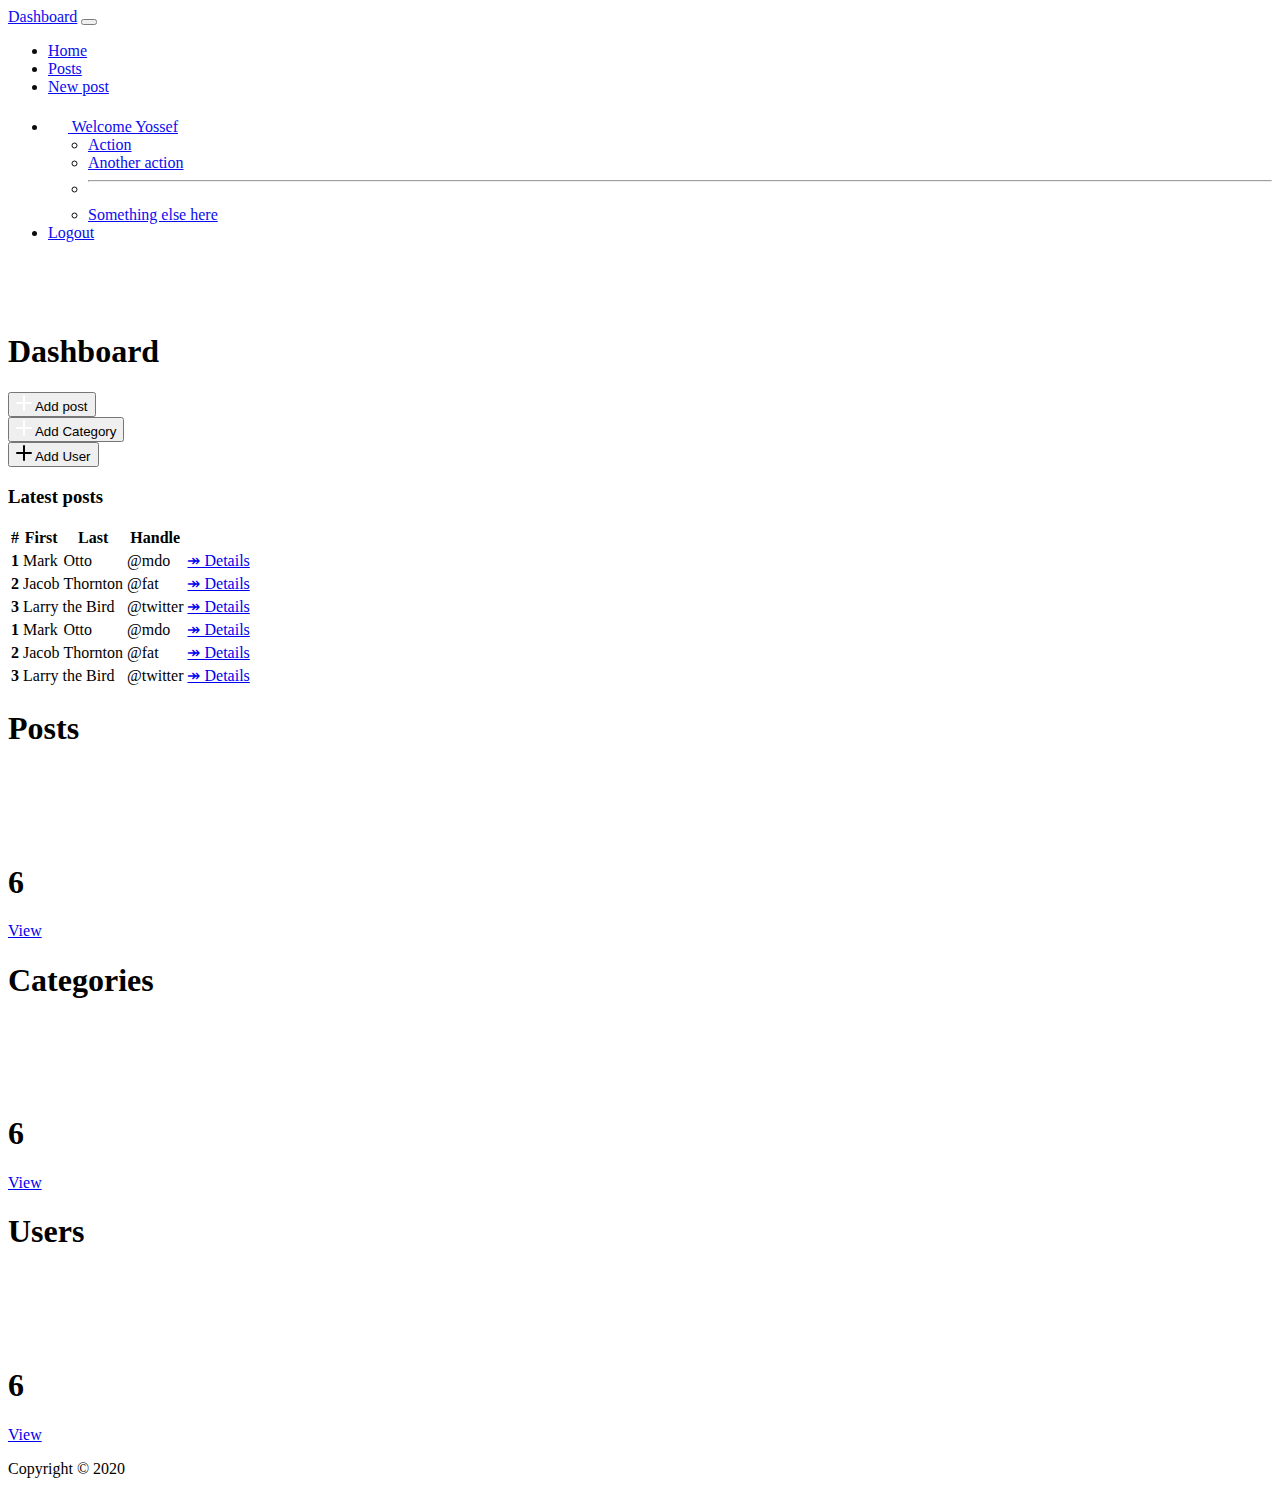
==== index.html @ 19c6cb6d "Add files via upload" ====
<!doctype html>
    <html lang="en">
      <head>
        <!-- Required meta tags -->
        <meta charset="utf-8">
        <meta name="viewport" content="width=device-width, initial-scale=1">

        <!-- Bootstrap CSS -->
       <link rel="stylesheet" href="../../css/bootstrap.min.css">
        <title>Dashboard</title>

      </head>
      <body>

    <nav class="navbar navbar-expand-lg  navbar-dark bg-dark px-4 " style="opacity: 0.95;">
        <div class="container px-4" style="opacity: 1;">
          <a class="navbar-brand ms-4 ps-4" href="#">Dashboard</a>
          <button class="navbar-toggler" type="button" data-bs-toggle="collapse" data-bs-target="#navbarSupportedContent" aria-controls="navbarSupportedContent" aria-expanded="false" aria-label="Toggle navigation">
            <span class="navbar-toggler-icon"></span>
          </button>
          <div class="collapse navbar-collapse me-4 pe-4" id="navbarSupportedContent">
            <ul class="navbar-nav me-auto mb-2 mb-lg-0">
              <li class="nav-item">
                <a class="nav-link active" aria-current="page" href="#">Home</a>
              </li>
              <li class="nav-item">
                <a class="nav-link" href="posts.html">Posts</a>
              </li>
              <li class="nav-item">
                <a class="nav-link" href="new_post.html">New post</a>
              </li>

            </ul>
            <ul class="navbar-nav ms-auto mb-2 mb-lg-0">
                <li class="nav-item dropdown">
                    <a class="nav-link dropdown-toggle" href="#" id="navbarDropdown" role="button" data-bs-toggle="dropdown" aria-expanded="false">
                        <svg xmlns="http://www.w3.org/2000/svg" width="20" height="20" fill="white" class="bi bi-person-fill" viewBox="0 0 16 16">
                            <path d="M3 14s-1 0-1-1 1-4 6-4 6 3 6 4-1 1-1 1H3zm5-6a3 3 0 1 0 0-6 3 3 0 0 0 0 6z"/>
                          </svg>  Welcome Yossef
                    </a>
                    <ul class="dropdown-menu" aria-labelledby="navbarDropdown">
                    <li><a class="dropdown-item" href="#">Action</a></li>
                    <li><a class="dropdown-item" href="#">Another action</a></li>
                    <li><hr class="dropdown-divider"></li>
                    <li><a class="dropdown-item" href="#">Something else here</a></li>
                    </ul>
                    </li>
                    <li class="nav-item">
                        <a class="nav-link" href="signin.html">Logout</a>
                      </li>

              </ul>
          </div>
        </div>
      </nav>
<section class="top bg-primary py-4 px-5 text-white">
    <div class="container">
        <div class="row">
<div class="col-auto">
    <svg xmlns="http://www.w3.org/2000/svg" width="50" height="50" fill="white" class="bi bi-gear-fill" viewBox="0 0 16 16">
        <path d="M9.405 1.05c-.413-1.4-2.397-1.4-2.81 0l-.1.34a1.464 1.464 0 0 1-2.105.872l-.31-.17c-1.283-.698-2.686.705-1.987 1.987l.169.311c.446.82.023 1.841-.872 2.105l-.34.1c-1.4.413-1.4 2.397 0 2.81l.34.1a1.464 1.464 0 0 1 .872 2.105l-.17.31c-.698 1.283.705 2.686 1.987 1.987l.311-.169a1.464 1.464 0 0 1 2.105.872l.1.34c.413 1.4 2.397 1.4 2.81 0l.1-.34a1.464 1.464 0 0 1 2.105-.872l.31.17c1.283.698 2.686-.705 1.987-1.987l-.169-.311a1.464 1.464 0 0 1 .872-2.105l.34-.1c1.4-.413 1.4-2.397 0-2.81l-.34-.1a1.464 1.464 0 0 1-.872-2.105l.17-.31c.698-1.283-.705-2.686-1.987-1.987l-.311.169a1.464 1.464 0 0 1-2.105-.872l-.1-.34zM8 10.93a2.929 2.929 0 1 1 0-5.86 2.929 2.929 0 0 1 0 5.858z"/>
      </svg>

</div>
<div class="col-auto">
    <h1 class="display-5 fw-bold">
        Dashboard
    </h1>
</div>
        </div>

    </div>
</section>
<section class="add">
    <div class="container my-4">
        <div class="row">
            <div class="col-md-9">
                <div class="row justify-content-evenly">
<div class="col-md-3">

    <div class="modal fade" id="exampleModalLive" tabindex="-1" aria-labelledby="exampleModalLiveLabel" style="display: none;" aria-hidden="true">
        <div class="modal-dialog">
          <div class="modal-content">
            <div class="modal-header bg-primary text-white">
                <h5 class="modal-title" id="exampleModalLabel">Add Post</h5>
                <button type="button" class="btn-close btn-close-white" data-bs-dismiss="modal" aria-label="Close"></button>
                </div>
            <div class="modal-body">

                <form class="row g-3">
                    <div class="col-md-6">
                      <label for="inputEmail4" class="form-label">Email</label>
                      <input type="email" class="form-control" id="inputEmail4">
                    </div>
                    <div class="col-md-6">
                      <label for="inputPassword4" class="form-label">Password</label>
                      <input type="password" class="form-control" id="inputPassword4">
                    </div>
                    <div class="col-12">
                      <label for="inputAddress" class="form-label">Address</label>
                      <input type="text" class="form-control" id="inputAddress" placeholder="1234 Main St">
                    </div>
                    <div class="col-12">
                      <label for="inputAddress2" class="form-label">Address 2</label>
                      <input type="text" class="form-control" id="inputAddress2" placeholder="Apartment, studio, or floor">
                    </div>
                    <div class="col-md-6">
                      <label for="inputCity" class="form-label">City</label>
                      <input type="text" class="form-control" id="inputCity">
                    </div>
                    <div class="col-md-4">
                      <label for="inputState" class="form-label">State</label>
                      <select id="inputState" class="form-select">
                        <option selected>Choose...</option>
                        <option>...</option>
                      </select>
                    </div>
                    <div class="col-md-2">
                      <label for="inputZip" class="form-label">Zip</label>
                      <input type="text" class="form-control" id="inputZip">
                    </div>
                    <div class="col-12">
                      <div class="form-check">
                        <input class="form-check-input" type="checkbox" id="gridCheck">
                        <label class="form-check-label" for="gridCheck">
                          Check me out
                        </label>
                      </div>
                    </div>
                    <div class="col-12">
                      <button type="submit" class="btn btn-primary">Sign in</button>
                    </div>
                  </form>
            </div>

          </div>
        </div>
      </div>
      <button type="button" class="btn btn-primary w-100" data-bs-toggle="modal" data-bs-target="#exampleModalLive">
        <svg xmlns="http://www.w3.org/2000/svg" width="16" height="16" fill="white" class="bi bi-plus-lg mx-1" viewBox="0 0 16 16">
            <path d="M8 0a1 1 0 0 1 1 1v6h6a1 1 0 1 1 0 2H9v6a1 1 0 1 1-2 0V9H1a1 1 0 0 1 0-2h6V1a1 1 0 0 1 1-1z"/>
          </svg>
         Add post
      </button>



</div>
<div class="col-md-3">
    <div class="modal fade" id="exampleModalLive1" tabindex="-1" aria-labelledby="exampleModalLiveLabel" style="display: none;" aria-hidden="true">
        <div class="modal-dialog">
          <div class="modal-content">
            <div class="modal-header bg-success text-white">
                <h5 class="modal-title" id="exampleModalLabel">Add Category</h5>
                <button type="button" class="btn-close btn-close-white" data-bs-dismiss="modal" aria-label="Close"></button>
                </div>
            <div class="modal-body">

                <form class="row g-3">
                    <div class="col-md-6">
                      <label for="inputEmail4" class="form-label">Email</label>
                      <input type="email" class="form-control" id="inputEmail4">
                    </div>
                    <div class="col-md-6">
                      <label for="inputPassword4" class="form-label">Password</label>
                      <input type="password" class="form-control" id="inputPassword4">
                    </div>
                    <div class="col-12">
                      <label for="inputAddress" class="form-label">Address</label>
                      <input type="text" class="form-control" id="inputAddress" placeholder="1234 Main St">
                    </div>
                    <div class="col-12">
                      <label for="inputAddress2" class="form-label">Address 2</label>
                      <input type="text" class="form-control" id="inputAddress2" placeholder="Apartment, studio, or floor">
                    </div>
                    <div class="col-md-6">
                      <label for="inputCity" class="form-label">City</label>
                      <input type="text" class="form-control" id="inputCity">
                    </div>
                    <div class="col-md-4">
                      <label for="inputState" class="form-label">State</label>
                      <select id="inputState" class="form-select">
                        <option selected>Choose...</option>
                        <option>...</option>
                      </select>
                    </div>
                    <div class="col-md-2">
                      <label for="inputZip" class="form-label">Zip</label>
                      <input type="text" class="form-control" id="inputZip">
                    </div>
                    <div class="col-12">
                      <div class="form-check">
                        <input class="form-check-input" type="checkbox" id="gridCheck">
                        <label class="form-check-label" for="gridCheck">
                          Check me out
                        </label>
                      </div>
                    </div>
                    <div class="col-12">
                      <button type="submit" class="btn btn-primary">Sign in</button>
                    </div>
                  </form>
            </div>

          </div>
        </div>
      </div>
      <button type="button" class="btn btn-success w-100" data-bs-toggle="modal" data-bs-target="#exampleModalLive1">
        <svg xmlns="http://www.w3.org/2000/svg" width="16" height="16" fill="white" class="bi bi-plus-lg mx-1" viewBox="0 0 16 16">
            <path d="M8 0a1 1 0 0 1 1 1v6h6a1 1 0 1 1 0 2H9v6a1 1 0 1 1-2 0V9H1a1 1 0 0 1 0-2h6V1a1 1 0 0 1 1-1z"/>
          </svg>
         Add Category
      </button>


</div>
<div class="col-md-3">
    <div class="modal fade" id="exampleModalLive2" tabindex="-1" aria-labelledby="exampleModalLiveLabel" style="display: none;" aria-hidden="true">
        <div class="modal-dialog">
          <div class="modal-content">
            <div class="modal-header bg-warning text-white">
                <h5 class="modal-title" id="exampleModalLabel">Add User</h5>
                <button type="button" class="btn-close btn-close-white" data-bs-dismiss="modal" aria-label="Close"></button>
                </div>
            <div class="modal-body">

                <form class="row g-3">
                    <div class="col-md-6">
                      <label for="inputEmail4" class="form-label">Email</label>
                      <input type="email" class="form-control" id="inputEmail4">
                    </div>
                    <div class="col-md-6">
                      <label for="inputPassword4" class="form-label">Password</label>
                      <input type="password" class="form-control" id="inputPassword4">
                    </div>
                    <div class="col-12">
                      <label for="inputAddress" class="form-label">Address</label>
                      <input type="text" class="form-control" id="inputAddress" placeholder="1234 Main St">
                    </div>
                    <div class="col-12">
                      <label for="inputAddress2" class="form-label">Address 2</label>
                      <input type="text" class="form-control" id="inputAddress2" placeholder="Apartment, studio, or floor">
                    </div>
                    <div class="col-md-6">
                      <label for="inputCity" class="form-label">City</label>
                      <input type="text" class="form-control" id="inputCity">
                    </div>
                    <div class="col-md-4">
                      <label for="inputState" class="form-label">State</label>
                      <select id="inputState" class="form-select">
                        <option selected>Choose...</option>
                        <option>...</option>
                      </select>
                    </div>
                    <div class="col-md-2">
                      <label for="inputZip" class="form-label">Zip</label>
                      <input type="text" class="form-control" id="inputZip">
                    </div>
                    <div class="col-12">
                      <div class="form-check">
                        <input class="form-check-input" type="checkbox" id="gridCheck">
                        <label class="form-check-label" for="gridCheck">
                          Check me out
                        </label>
                      </div>
                    </div>
                    <div class="col-12">
                      <button type="submit" class="btn btn-primary">Sign in</button>
                    </div>
                  </form>
            </div>

          </div>
        </div>
      </div>
      <button type="button" class="btn btn-warning w-100" data-bs-toggle="modal" data-bs-target="#exampleModalLive2">
        <svg xmlns="http://www.w3.org/2000/svg" width="16" height="16" fill="black" class="bi bi-plus-lg mx-1" viewBox="0 0 16 16">
            <path d="M8 0a1 1 0 0 1 1 1v6h6a1 1 0 1 1 0 2H9v6a1 1 0 1 1-2 0V9H1a1 1 0 0 1 0-2h6V1a1 1 0 0 1 1-1z"/>
          </svg>
         Add User
      </button>

</div>
                </div>
            </div>
        </div>
    </div>
</section>
<section class="posts">
    <div class="container">
        <div class="row">
            <div class="col-md-9">


        <div class="table-responsive">

  <table class="table table-striped">
      <h3 class="bg-light p-3">
Latest posts
      </h3>
    <thead>
      <tr class="bg-dark text-white">
        <th scope="col">#</th>
        <th scope="col">First</th>
        <th scope="col">Last</th>
        <th scope="col">Handle</th>
        <th scope="col"></th>
      </tr>
    </thead>
    <tbody>
      <tr>
        <th scope="row">1</th>
        <td>Mark</td>
        <td>Otto</td>
        <td>@mdo</td>
        <td>
            <a href="#" class="btn btn-secondary ">&Rarr; Details</a>
        </td>
      </tr>
      <tr>
        <th scope="row">2</th>
        <td>Jacob</td>
        <td>Thornton</td>
        <td>@fat</td>
        <td>
            <a href="#" class="btn btn-secondary ">&Rarr; Details</a>
        </td>
      </tr>
      <tr>
        <th scope="row">3</th>
        <td colspan="2">Larry the Bird</td>
        <td>@twitter</td>
        <td>
            <a href="#" class="btn btn-secondary ">&Rarr; Details</a>
        </td>
      </tr>
      <tr>
        <th scope="row">1</th>
        <td>Mark</td>
        <td>Otto</td>
        <td>@mdo</td>
        <td>
            <a href="#" class="btn btn-secondary ">&Rarr; Details</a>
        </td>
      </tr>
      <tr>
        <th scope="row">2</th>
        <td>Jacob</td>
        <td>Thornton</td>
        <td>@fat</td>
        <td>
            <a href="#" class="btn btn-secondary ">&Rarr; Details</a>
        </td>
      </tr>
      <tr>
        <th scope="row">3</th>
        <td colspan="2">Larry the Bird</td>
        <td>@twitter</td>
        <td>
            <a href="#" class="btn btn-secondary ">&Rarr; Details</a>
        </td>
      </tr>
    </tbody>
  </table>
        </div>
    </div>
<div class="col-md-3 mt-md-0 mt-4 ">
<div class="p-3 bg-primary text-center text-white mb-3 rounded">
<h1>
    Posts
</h1>
<svg xmlns="http://www.w3.org/2000/svg" width="70" height="70" fill="white" class="bi bi-pencil" viewBox="0 0 16 16">
    <path d="M12.146.146a.5.5 0 0 1 .708 0l3 3a.5.5 0 0 1 0 .708l-10 10a.5.5 0 0 1-.168.11l-5 2a.5.5 0 0 1-.65-.65l2-5a.5.5 0 0 1 .11-.168l10-10zM11.207 2.5 13.5 4.793 14.793 3.5 12.5 1.207 11.207 2.5zm1.586 3L10.5 3.207 4 9.707V10h.5a.5.5 0 0 1 .5.5v.5h.5a.5.5 0 0 1 .5.5v.5h.293l6.5-6.5zm-9.761 5.175-.106.106-1.528 3.821 3.821-1.528.106-.106A.5.5 0 0 1 5 12.5V12h-.5a.5.5 0 0 1-.5-.5V11h-.5a.5.5 0 0 1-.468-.325z"/>
  </svg> <h1 class="display-1">6</h1>
  <a href="#" class="btn w-50 btn-outline-light">View</a>
</div>


<div class="p-3 bg-success text-center text-white mb-3 rounded">
    <h1>
        Categories
    </h1>
    <svg xmlns="http://www.w3.org/2000/svg" width="70" height="70" fill="white" class="bi bi-file-earmark-fill" viewBox="0 0 16 16">
        <path d="M4 0h5.293A1 1 0 0 1 10 .293L13.707 4a1 1 0 0 1 .293.707V14a2 2 0 0 1-2 2H4a2 2 0 0 1-2-2V2a2 2 0 0 1 2-2zm5.5 1.5v2a1 1 0 0 0 1 1h2l-3-3z"/>
      </svg> <h1 class="display-1">6</h1>
      <a href="#" class="btn w-50 btn-outline-light">View</a>
    </div>



    <div class="p-3 bg-warning text-center text-white mb-3 rounded">
        <h1>
            Users
        </h1>
        <svg xmlns="http://www.w3.org/2000/svg" width="70" height="70" fill="white" class="bi bi-people" viewBox="0 0 16 16">
            <path d="M15 14s1 0 1-1-1-4-5-4-5 3-5 4 1 1 1 1h8zm-7.978-1A.261.261 0 0 1 7 12.996c.001-.264.167-1.03.76-1.72C8.312 10.629 9.282 10 11 10c1.717 0 2.687.63 3.24 1.276.593.69.758 1.457.76 1.72l-.008.002a.274.274 0 0 1-.014.002H7.022zM11 7a2 2 0 1 0 0-4 2 2 0 0 0 0 4zm3-2a3 3 0 1 1-6 0 3 3 0 0 1 6 0zM6.936 9.28a5.88 5.88 0 0 0-1.23-.247A7.35 7.35 0 0 0 5 9c-4 0-5 3-5 4 0 .667.333 1 1 1h4.216A2.238 2.238 0 0 1 5 13c0-1.01.377-2.042 1.09-2.904.243-.294.526-.569.846-.816zM4.92 10A5.493 5.493 0 0 0 4 13H1c0-.26.164-1.03.76-1.724.545-.636 1.492-1.256 3.16-1.275zM1.5 5.5a3 3 0 1 1 6 0 3 3 0 0 1-6 0zm3-2a2 2 0 1 0 0 4 2 2 0 0 0 0-4z"/>
          </svg> <h1 class="display-1">6</h1>
          <a href="#" class="btn w-50 btn-outline-light">View</a>
        </div>
</div>
</div>
        </div>
</section>
<footer class="bg-dark py-5">
    <p class="text-center lead text-muted">
        Copyright &copy; 2020
    </p>
</footer>
    <script src="../../js/bootstrap.bundle.min.js"></script>
    </body>
    </html>
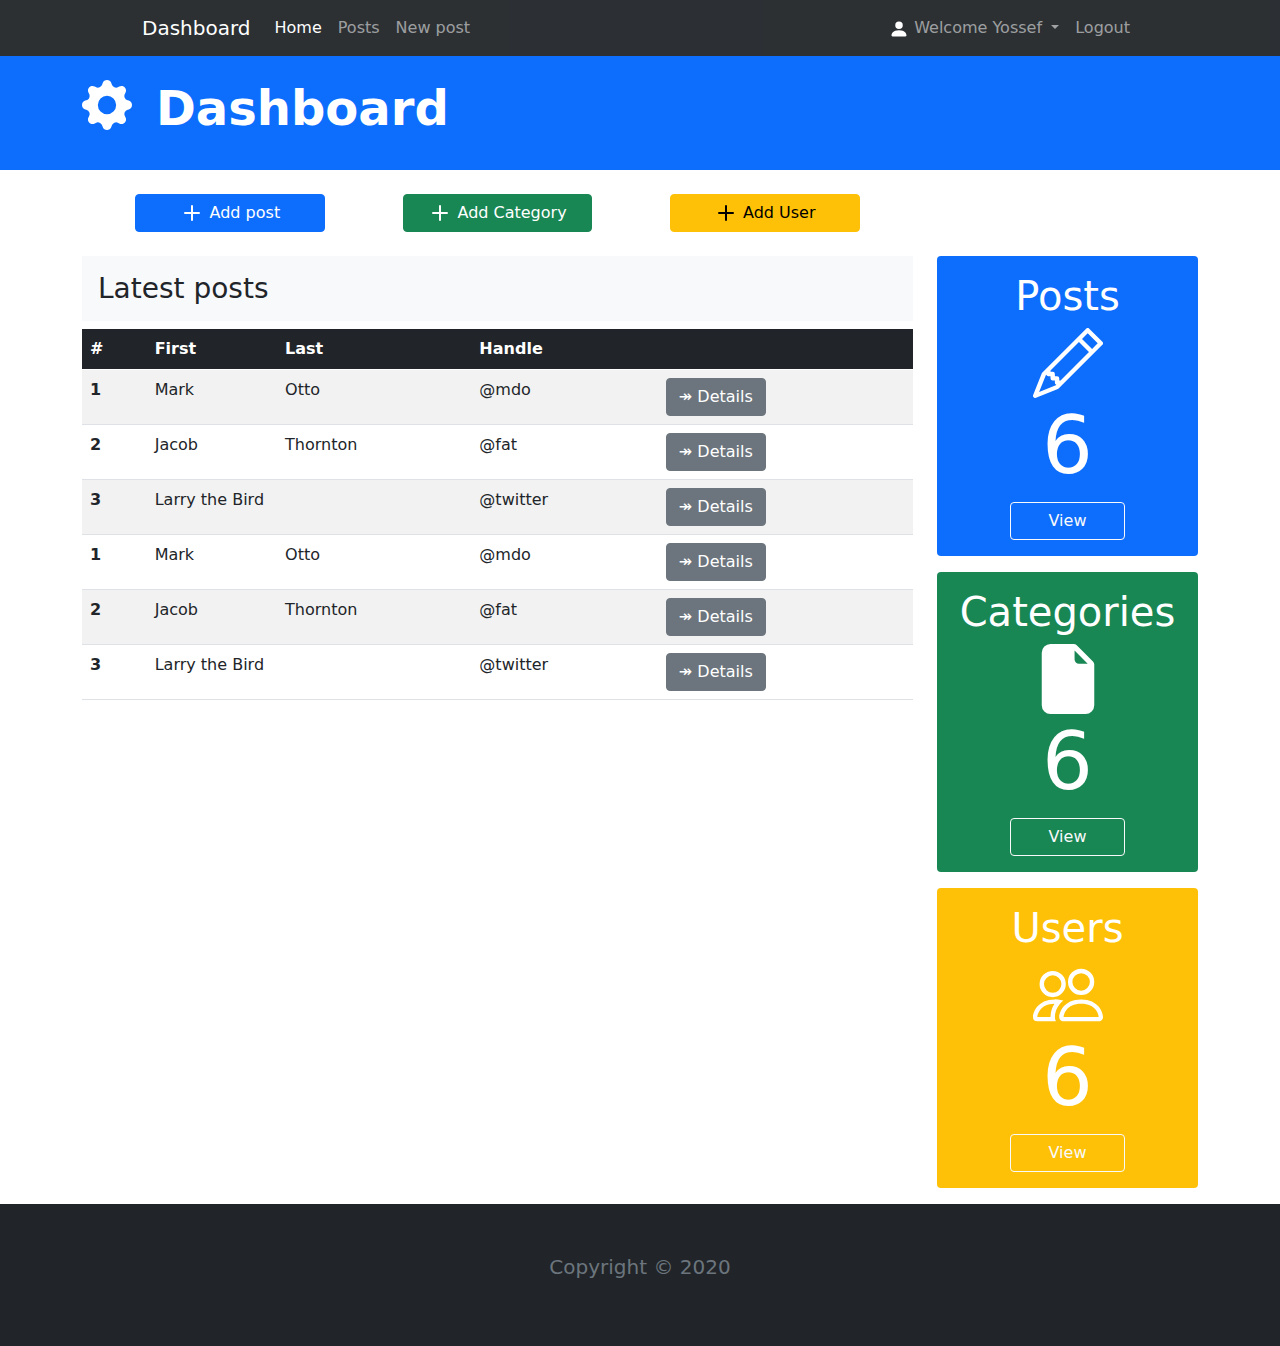
==== commit de459f60: "Update index.html" ====
--- a/index.html
+++ b/index.html
@@ -7,7 +7,7 @@
         <meta name="viewport" content="width=device-width, initial-scale=1">
 
         <!-- Bootstrap CSS -->
-       <link rel="stylesheet" href="../../css/bootstrap.min.css">
+       <link rel="stylesheet" href="bootstrap.min.css">
         <title>Dashboard</title>
 
       </head>
@@ -407,6 +407,6 @@
         Copyright &copy; 2020
     </p>
 </footer>
-    <script src="../../js/bootstrap.bundle.min.js"></script>
+    <script src="bootstrap.bundle.min.js"></script>
     </body>
     </html>
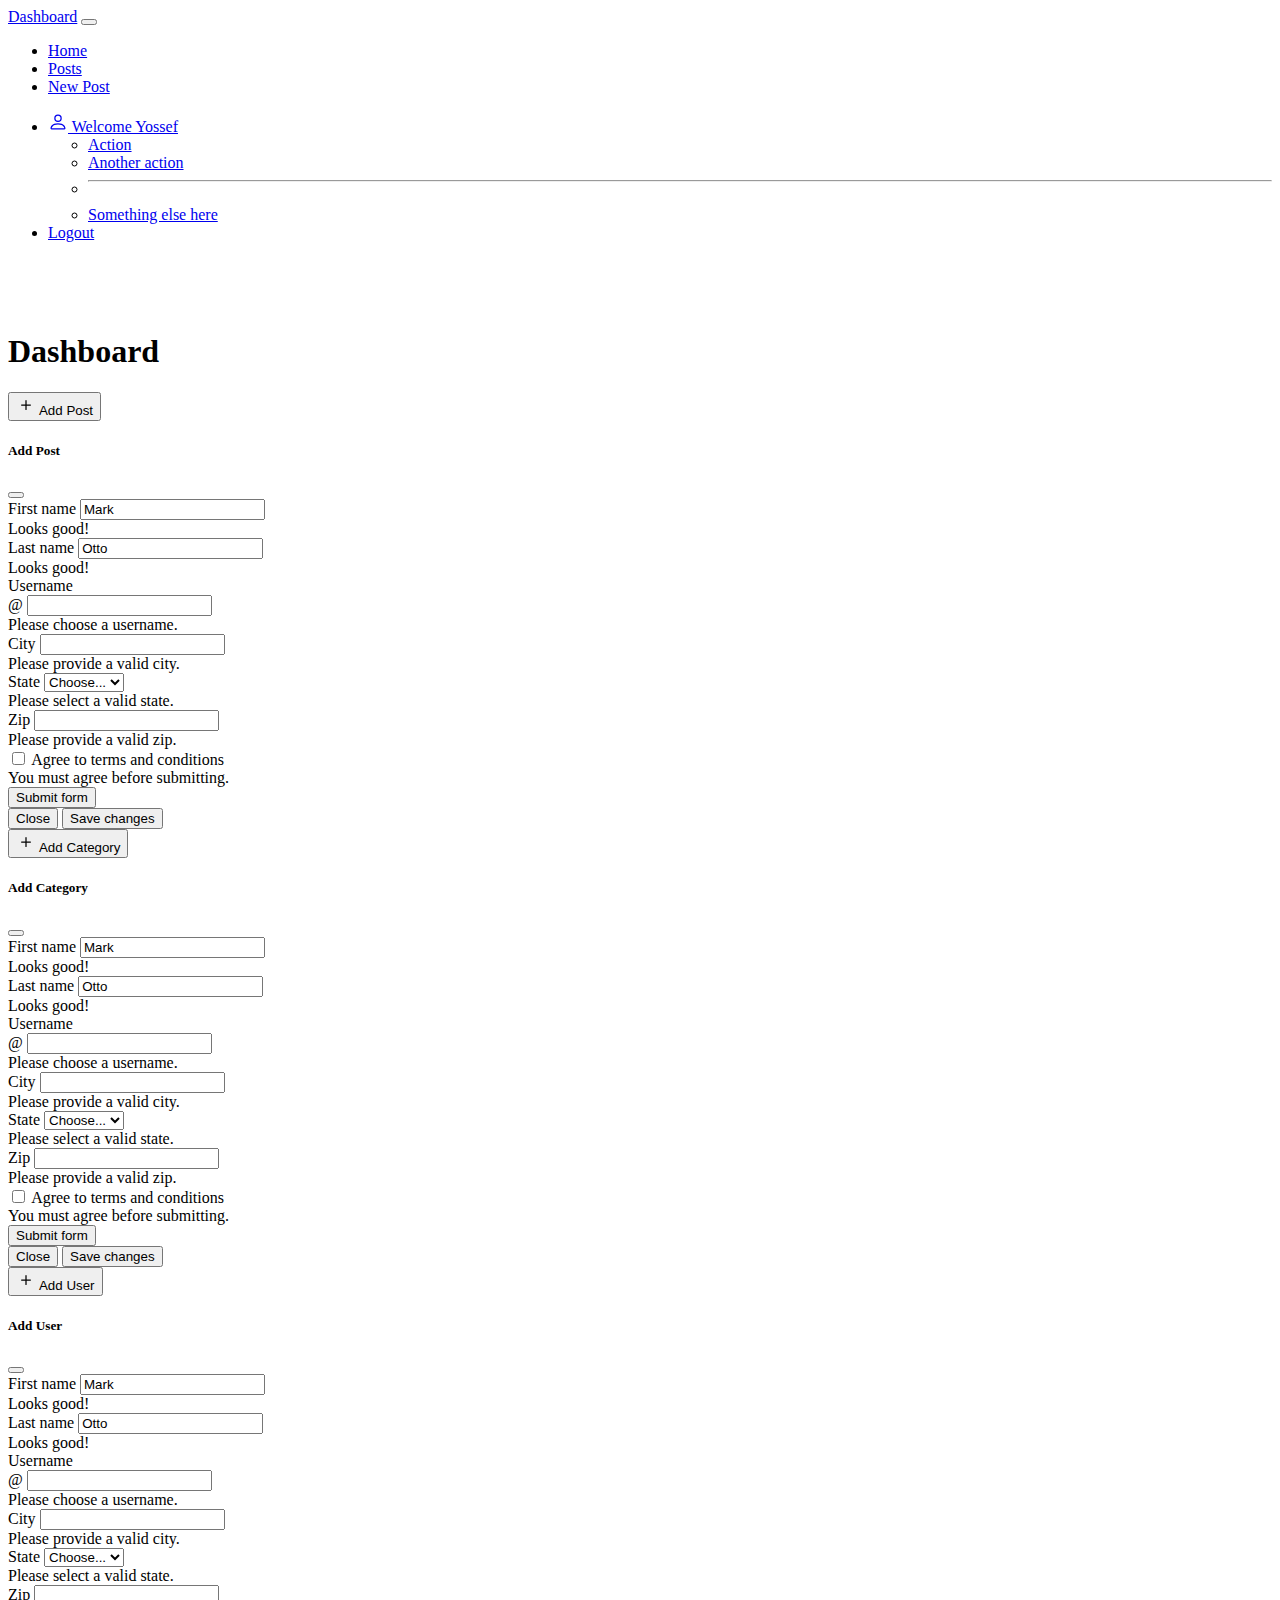
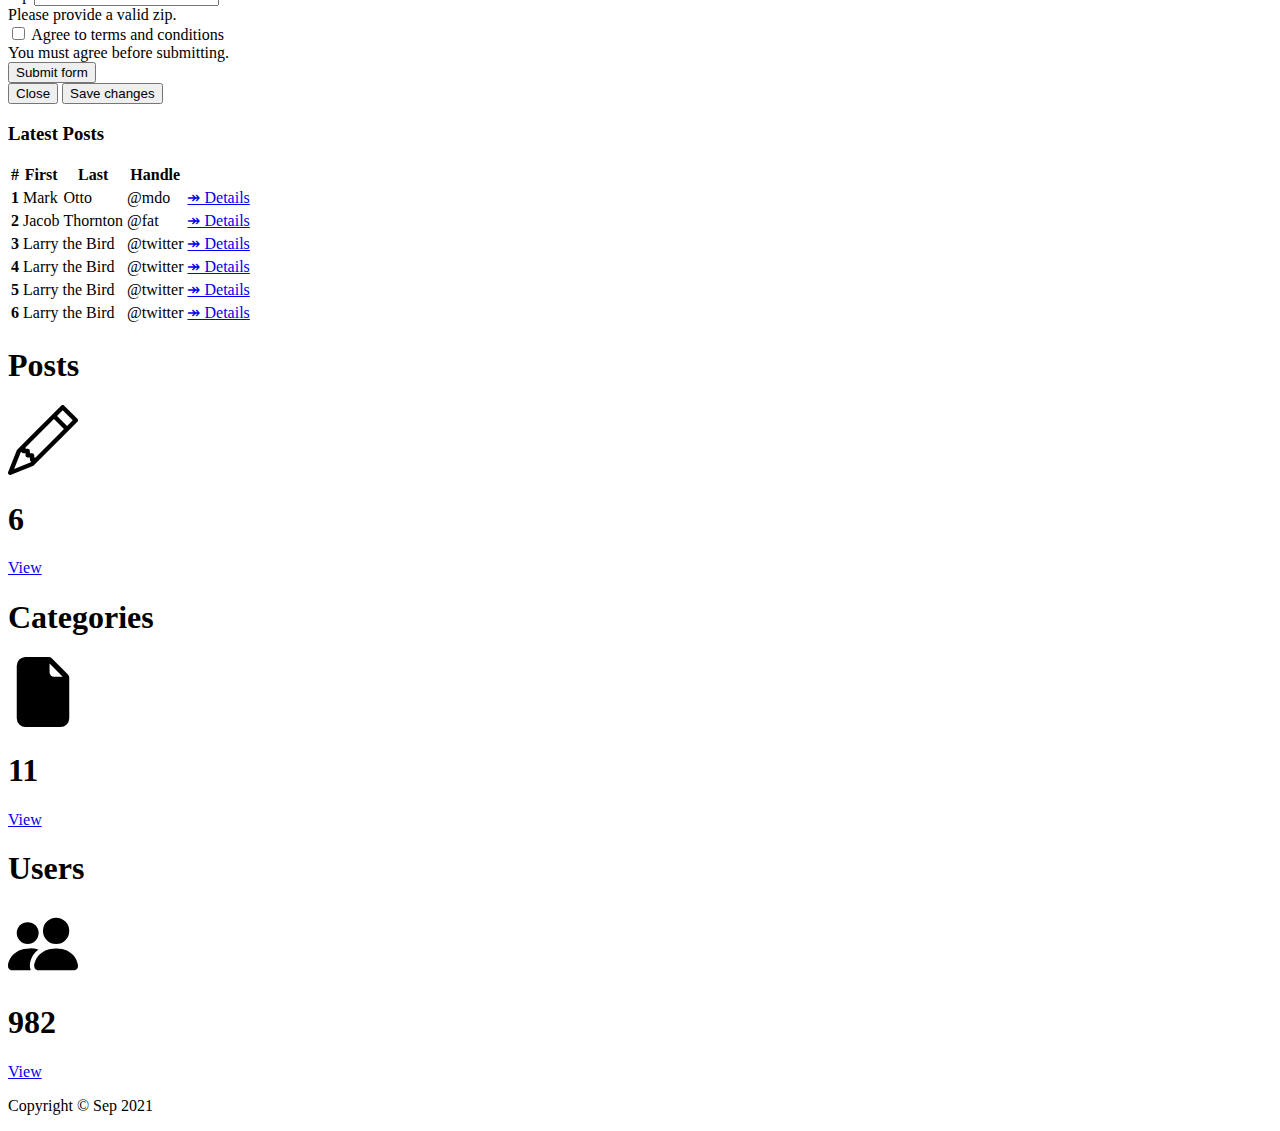
==== commit dc6b5d16: "Update index.html" ====
--- a/index.html
+++ b/index.html
@@ -1,25 +1,20 @@
-
-    <!doctype html>
-    <html lang="en">
-      <head>
-        <!-- Required meta tags -->
-        <meta charset="utf-8">
-        <meta name="viewport" content="width=device-width, initial-scale=1">
-
-        <!-- Bootstrap CSS -->
-       <link rel="stylesheet" href="bootstrap.min.css">
-        <title>Dashboard</title>
-
-      </head>
-      <body>
-
-    <nav class="navbar navbar-expand-lg  navbar-dark bg-dark px-4 " style="opacity: 0.95;">
-        <div class="container px-4" style="opacity: 1;">
-          <a class="navbar-brand ms-4 ps-4" href="#">Dashboard</a>
+<!DOCTYPE html>
+<html lang="en">
+<head>
+    <meta charset="UTF-8">
+    <meta http-equiv="X-UA-Compatible" content="IE=edge">
+    <meta name="viewport" content="width=device-width, initial-scale=1.0">
+    <title>Document</title>
+    <link href="https://cdn.jsdelivr.net/npm/bootstrap@5.1.3/dist/css/bootstrap.min.css" rel="stylesheet" integrity="sha384-1BmE4kWBq78iYhFldvKuhfTAU6auU8tT94WrHftjDbrCEXSU1oBoqyl2QvZ6jIW3" crossorigin="anonymous">
+  </head>
+<body>
+    <nav class="navbar navbar-expand-lg navbar-dark bg-dark">
+        <div class="container-fluid">
+          <a class="navbar-brand" href="#">Dashboard</a>
           <button class="navbar-toggler" type="button" data-bs-toggle="collapse" data-bs-target="#navbarSupportedContent" aria-controls="navbarSupportedContent" aria-expanded="false" aria-label="Toggle navigation">
             <span class="navbar-toggler-icon"></span>
           </button>
-          <div class="collapse navbar-collapse me-4 pe-4" id="navbarSupportedContent">
+          <div class="collapse navbar-collapse" id="navbarSupportedContent">
             <ul class="navbar-nav me-auto mb-2 mb-lg-0">
               <li class="nav-item">
                 <a class="nav-link active" aria-current="page" href="#">Home</a>
@@ -27,386 +22,495 @@
               <li class="nav-item">
                 <a class="nav-link" href="posts.html">Posts</a>
               </li>
+
               <li class="nav-item">
-                <a class="nav-link" href="new_post.html">New post</a>
+                <a class="nav-link" href="new_post.html">New Post</a>
               </li>
-
             </ul>
-            <ul class="navbar-nav ms-auto mb-2 mb-lg-0">
+            <ul class="navbar-nav ms-auto  mb-2 mb-lg-0">
                 <li class="nav-item dropdown">
                     <a class="nav-link dropdown-toggle" href="#" id="navbarDropdown" role="button" data-bs-toggle="dropdown" aria-expanded="false">
-                        <svg xmlns="http://www.w3.org/2000/svg" width="20" height="20" fill="white" class="bi bi-person-fill" viewBox="0 0 16 16">
-                            <path d="M3 14s-1 0-1-1 1-4 6-4 6 3 6 4-1 1-1 1H3zm5-6a3 3 0 1 0 0-6 3 3 0 0 0 0 6z"/>
-                          </svg>  Welcome Yossef
+                        <svg xmlns="http://www.w3.org/2000/svg" width="20" height="20" fill="currentColor" class="bi bi-person" viewBox="0 0 16 16">
+                            <path d="M8 8a3 3 0 1 0 0-6 3 3 0 0 0 0 6zm2-3a2 2 0 1 1-4 0 2 2 0 0 1 4 0zm4 8c0 1-1 1-1 1H3s-1 0-1-1 1-4 6-4 6 3 6 4zm-1-.004c-.001-.246-.154-.986-.832-1.664C11.516 10.68 10.289 10 8 10c-2.29 0-3.516.68-4.168 1.332-.678.678-.83 1.418-.832 1.664h10z"/>
+                          </svg> Welcome Yossef
                     </a>
                     <ul class="dropdown-menu" aria-labelledby="navbarDropdown">
-                    <li><a class="dropdown-item" href="#">Action</a></li>
-                    <li><a class="dropdown-item" href="#">Another action</a></li>
-                    <li><hr class="dropdown-divider"></li>
-                    <li><a class="dropdown-item" href="#">Something else here</a></li>
+                      <li><a class="dropdown-item" href="#">Action</a></li>
+                      <li><a class="dropdown-item" href="#">Another action</a></li>
+                      <li><hr class="dropdown-divider"></li>
+                      <li><a class="dropdown-item" href="#">Something else here</a></li>
                     </ul>
-                    </li>
-                    <li class="nav-item">
-                        <a class="nav-link" href="signin.html">Logout</a>
-                      </li>
-
-              </ul>
+                  </li>
+                  <li class="nav-item">
+                      <a href="signin.html" class="nav-link">Logout</a>
+                  </li>
+</ul>
           </div>
         </div>
       </nav>
 <section class="top bg-primary py-4 px-5 text-white">
+<div class="container">
+    <div class="row align-items-center">
+        <div class="col-auto">
+            <svg xmlns="http://www.w3.org/2000/svg" width="50" height="50" fill="white" class="bi bi-gear-fill" viewBox="0 0 16 16">
+                <path d="M9.405 1.05c-.413-1.4-2.397-1.4-2.81 0l-.1.34a1.464 1.464 0 0 1-2.105.872l-.31-.17c-1.283-.698-2.686.705-1.987 1.987l.169.311c.446.82.023 1.841-.872 2.105l-.34.1c-1.4.413-1.4 2.397 0 2.81l.34.1a1.464 1.464 0 0 1 .872 2.105l-.17.31c-.698 1.283.705 2.686 1.987 1.987l.311-.169a1.464 1.464 0 0 1 2.105.872l.1.34c.413 1.4 2.397 1.4 2.81 0l.1-.34a1.464 1.464 0 0 1 2.105-.872l.31.17c1.283.698 2.686-.705 1.987-1.987l-.169-.311a1.464 1.464 0 0 1 .872-2.105l.34-.1c1.4-.413 1.4-2.397 0-2.81l-.34-.1a1.464 1.464 0 0 1-.872-2.105l.17-.31c.698-1.283-.705-2.686-1.987-1.987l-.311.169a1.464 1.464 0 0 1-2.105-.872l-.1-.34zM8 10.93a2.929 2.929 0 1 1 0-5.86 2.929 2.929 0 0 1 0 5.858z"/>
+              </svg>
+        </div>
+        <div class="col-auto">
+<h1 class="display-5 fw-bolder">
+    Dashboard
+</h1>
+        </div>
+    </div>
+</div>
+</section>
+
+<!--Modals-->
+<section class="modalss my-4">
+    <div class="container">
+<div class="row">
+    <div class="col-md-9">
+<div class="row justify-content-evenly">
+  <div class="col-md-3 mb-3">
+      <!-- Button trigger modal -->
+<button type="button" class="btn btn-primary w-100" data-bs-toggle="modal" data-bs-target="#exampleModal">
+    <svg xmlns="http://www.w3.org/2000/svg" width="20" height="20" fill="currentColor" class="bi bi-plus" viewBox="0 0 16 16">
+        <path d="M8 4a.5.5 0 0 1 .5.5v3h3a.5.5 0 0 1 0 1h-3v3a.5.5 0 0 1-1 0v-3h-3a.5.5 0 0 1 0-1h3v-3A.5.5 0 0 1 8 4z"/>
+      </svg> Add Post
+  </button>
+
+  <!-- Modal -->
+  <div class="modal fade" id="exampleModal" tabindex="-1" aria-labelledby="exampleModalLabel" aria-hidden="true">
+    <div class="modal-dialog">
+      <div class="modal-content">
+        <div class="modal-header bg-primary text-white">
+            <h5 class="modal-title " id="exampleModalLabel">Add Post</h5>
+            <button type="button" class="btn-close btn-close-white" data-bs-dismiss="modal" aria-label="Close"></button>
+          </div>
+        <div class="modal-body">
+            <form class="row g-3 needs-validation" novalidate>
+                <div class="col-md-4">
+                  <label for="validationCustom01" class="form-label">First name</label>
+                  <input type="text" class="form-control" id="validationCustom01" value="Mark" required>
+                  <div class="valid-feedback">
+                    Looks good!
+                  </div>
+                </div>
+                <div class="col-md-4">
+                  <label for="validationCustom02" class="form-label">Last name</label>
+                  <input type="text" class="form-control" id="validationCustom02" value="Otto" required>
+                  <div class="valid-feedback">
+                    Looks good!
+                  </div>
+                </div>
+                <div class="col-md-4">
+                  <label for="validationCustomUsername" class="form-label">Username</label>
+                  <div class="input-group has-validation">
+                    <span class="input-group-text" id="inputGroupPrepend">@</span>
+                    <input type="text" class="form-control" id="validationCustomUsername" aria-describedby="inputGroupPrepend" required>
+                    <div class="invalid-feedback">
+                      Please choose a username.
+                    </div>
+                  </div>
+                </div>
+                <div class="col-md-6">
+                  <label for="validationCustom03" class="form-label">City</label>
+                  <input type="text" class="form-control" id="validationCustom03" required>
+                  <div class="invalid-feedback">
+                    Please provide a valid city.
+                  </div>
+                </div>
+                <div class="col-md-3">
+                  <label for="validationCustom04" class="form-label">State</label>
+                  <select class="form-select" id="validationCustom04" required>
+                    <option selected disabled value="">Choose...</option>
+                    <option>...</option>
+                  </select>
+                  <div class="invalid-feedback">
+                    Please select a valid state.
+                  </div>
+                </div>
+                <div class="col-md-3">
+                  <label for="validationCustom05" class="form-label">Zip</label>
+                  <input type="text" class="form-control" id="validationCustom05" required>
+                  <div class="invalid-feedback">
+                    Please provide a valid zip.
+                  </div>
+                </div>
+                <div class="col-12">
+                  <div class="form-check">
+                    <input class="form-check-input" type="checkbox" value="" id="invalidCheck" required>
+                    <label class="form-check-label" for="invalidCheck">
+                      Agree to terms and conditions
+                    </label>
+                    <div class="invalid-feedback">
+                      You must agree before submitting.
+                    </div>
+                  </div>
+                </div>
+                <div class="col-12">
+                  <button class="btn btn-primary" type="submit">Submit form</button>
+                </div>
+              </form>
+        </div>
+        <div class="modal-footer">
+          <button type="button" class="btn btn-secondary" data-bs-dismiss="modal">Close</button>
+          <button type="button" class="btn btn-primary">Save changes</button>
+        </div>
+      </div>
+    </div>
+  </div>
+
+  </div>
+  <div class="col-md-3 mb-3">
+
+      <!-- Button trigger modal -->
+<button type="button" class="btn btn-success w-100" data-bs-toggle="modal" data-bs-target="#exampleModal1">
+    <svg xmlns="http://www.w3.org/2000/svg" width="20" height="20" fill="currentColor" class="bi bi-plus" viewBox="0 0 16 16">
+        <path d="M8 4a.5.5 0 0 1 .5.5v3h3a.5.5 0 0 1 0 1h-3v3a.5.5 0 0 1-1 0v-3h-3a.5.5 0 0 1 0-1h3v-3A.5.5 0 0 1 8 4z"/>
+      </svg> Add Category
+  </button>
+
+  <!-- Modal -->
+  <div class="modal fade" id="exampleModal1" tabindex="-1" aria-labelledby="exampleModalLabel" aria-hidden="true">
+    <div class="modal-dialog">
+      <div class="modal-content">
+        <div class="modal-header bg-success text-white">
+          <h5 class="modal-title " id="exampleModalLabel">Add Category</h5>
+          <button type="button" class="btn-close btn-close-white" data-bs-dismiss="modal" aria-label="Close"></button>
+        </div>
+        <div class="modal-body">
+            <form class="row g-3 needs-validation" novalidate>
+                <div class="col-md-4">
+                  <label for="validationCustom01" class="form-label">First name</label>
+                  <input type="text" class="form-control" id="validationCustom01" value="Mark" required>
+                  <div class="valid-feedback">
+                    Looks good!
+                  </div>
+                </div>
+                <div class="col-md-4">
+                  <label for="validationCustom02" class="form-label">Last name</label>
+                  <input type="text" class="form-control" id="validationCustom02" value="Otto" required>
+                  <div class="valid-feedback">
+                    Looks good!
+                  </div>
+                </div>
+                <div class="col-md-4">
+                  <label for="validationCustomUsername" class="form-label">Username</label>
+                  <div class="input-group has-validation">
+                    <span class="input-group-text" id="inputGroupPrepend">@</span>
+                    <input type="text" class="form-control" id="validationCustomUsername" aria-describedby="inputGroupPrepend" required>
+                    <div class="invalid-feedback">
+                      Please choose a username.
+                    </div>
+                  </div>
+                </div>
+                <div class="col-md-6">
+                  <label for="validationCustom03" class="form-label">City</label>
+                  <input type="text" class="form-control" id="validationCustom03" required>
+                  <div class="invalid-feedback">
+                    Please provide a valid city.
+                  </div>
+                </div>
+                <div class="col-md-3">
+                  <label for="validationCustom04" class="form-label">State</label>
+                  <select class="form-select" id="validationCustom04" required>
+                    <option selected disabled value="">Choose...</option>
+                    <option>...</option>
+                  </select>
+                  <div class="invalid-feedback">
+                    Please select a valid state.
+                  </div>
+                </div>
+                <div class="col-md-3">
+                  <label for="validationCustom05" class="form-label">Zip</label>
+                  <input type="text" class="form-control" id="validationCustom05" required>
+                  <div class="invalid-feedback">
+                    Please provide a valid zip.
+                  </div>
+                </div>
+                <div class="col-12">
+                  <div class="form-check">
+                    <input class="form-check-input" type="checkbox" value="" id="invalidCheck" required>
+                    <label class="form-check-label" for="invalidCheck">
+                      Agree to terms and conditions
+                    </label>
+                    <div class="invalid-feedback">
+                      You must agree before submitting.
+                    </div>
+                  </div>
+                </div>
+                <div class="col-12">
+                  <button class="btn btn-primary" type="submit">Submit form</button>
+                </div>
+              </form>
+        </div>
+        <div class="modal-footer">
+          <button type="button" class="btn btn-secondary" data-bs-dismiss="modal">Close</button>
+          <button type="button" class="btn btn-primary">Save changes</button>
+        </div>
+      </div>
+    </div>
+  </div>
+
+  </div>
+  <div class="col-md-3 mb-3">
+
+      <!-- Button trigger modal -->
+<button type="button" class="btn btn-warning w-100" data-bs-toggle="modal" data-bs-target="#exampleModal2">
+    <svg xmlns="http://www.w3.org/2000/svg" width="20" height="20" fill="currentColor" class="bi bi-plus" viewBox="0 0 16 16">
+        <path d="M8 4a.5.5 0 0 1 .5.5v3h3a.5.5 0 0 1 0 1h-3v3a.5.5 0 0 1-1 0v-3h-3a.5.5 0 0 1 0-1h3v-3A.5.5 0 0 1 8 4z"/>
+      </svg> Add User
+  </button>
+
+  <!-- Modal -->
+  <div class="modal fade" id="exampleModal2" tabindex="-1" aria-labelledby="exampleModalLabel" aria-hidden="true">
+    <div class="modal-dialog">
+      <div class="modal-content">
+        <div class="modal-header bg-warning text-dark">
+            <h5 class="modal-title " id="exampleModalLabel">Add User</h5>
+            <button type="button" class="btn-close " data-bs-dismiss="modal" aria-label="Close"></button>
+          </div>
+        <div class="modal-body">
+            <form class="row g-3 needs-validation" novalidate>
+                <div class="col-md-4">
+                  <label for="validationCustom01" class="form-label">First name</label>
+                  <input type="text" class="form-control" id="validationCustom01" value="Mark" required>
+                  <div class="valid-feedback">
+                    Looks good!
+                  </div>
+                </div>
+                <div class="col-md-4">
+                  <label for="validationCustom02" class="form-label">Last name</label>
+                  <input type="text" class="form-control" id="validationCustom02" value="Otto" required>
+                  <div class="valid-feedback">
+                    Looks good!
+                  </div>
+                </div>
+                <div class="col-md-4">
+                  <label for="validationCustomUsername" class="form-label">Username</label>
+                  <div class="input-group has-validation">
+                    <span class="input-group-text" id="inputGroupPrepend">@</span>
+                    <input type="text" class="form-control" id="validationCustomUsername" aria-describedby="inputGroupPrepend" required>
+                    <div class="invalid-feedback">
+                      Please choose a username.
+                    </div>
+                  </div>
+                </div>
+                <div class="col-md-6">
+                  <label for="validationCustom03" class="form-label">City</label>
+                  <input type="text" class="form-control" id="validationCustom03" required>
+                  <div class="invalid-feedback">
+                    Please provide a valid city.
+                  </div>
+                </div>
+                <div class="col-md-3">
+                  <label for="validationCustom04" class="form-label">State</label>
+                  <select class="form-select" id="validationCustom04" required>
+                    <option selected disabled value="">Choose...</option>
+                    <option>...</option>
+                  </select>
+                  <div class="invalid-feedback">
+                    Please select a valid state.
+                  </div>
+                </div>
+                <div class="col-md-3">
+                  <label for="validationCustom05" class="form-label">Zip</label>
+                  <input type="text" class="form-control" id="validationCustom05" required>
+                  <div class="invalid-feedback">
+                    Please provide a valid zip.
+                  </div>
+                </div>
+                <div class="col-12">
+                  <div class="form-check">
+                    <input class="form-check-input" type="checkbox" value="" id="invalidCheck" required>
+                    <label class="form-check-label" for="invalidCheck">
+                      Agree to terms and conditions
+                    </label>
+                    <div class="invalid-feedback">
+                      You must agree before submitting.
+                    </div>
+                  </div>
+                </div>
+                <div class="col-12">
+                  <button class="btn btn-primary" type="submit">Submit form</button>
+                </div>
+              </form>
+        </div>
+        <div class="modal-footer">
+          <button type="button" class="btn btn-secondary" data-bs-dismiss="modal">Close</button>
+          <button type="button" class="btn btn-primary">Save changes</button>
+        </div>
+      </div>
+    </div>
+  </div>
+  </div>
+</div>
+    </div>
+</div>
+    </div>
+</section>
+
+
+
+
+
+
+
+
+
+
+
+
+<main>
     <div class="container">
         <div class="row">
-<div class="col-auto">
-    <svg xmlns="http://www.w3.org/2000/svg" width="50" height="50" fill="white" class="bi bi-gear-fill" viewBox="0 0 16 16">
-        <path d="M9.405 1.05c-.413-1.4-2.397-1.4-2.81 0l-.1.34a1.464 1.464 0 0 1-2.105.872l-.31-.17c-1.283-.698-2.686.705-1.987 1.987l.169.311c.446.82.023 1.841-.872 2.105l-.34.1c-1.4.413-1.4 2.397 0 2.81l.34.1a1.464 1.464 0 0 1 .872 2.105l-.17.31c-.698 1.283.705 2.686 1.987 1.987l.311-.169a1.464 1.464 0 0 1 2.105.872l.1.34c.413 1.4 2.397 1.4 2.81 0l.1-.34a1.464 1.464 0 0 1 2.105-.872l.31.17c1.283.698 2.686-.705 1.987-1.987l-.169-.311a1.464 1.464 0 0 1 .872-2.105l.34-.1c1.4-.413 1.4-2.397 0-2.81l-.34-.1a1.464 1.464 0 0 1-.872-2.105l.17-.31c.698-1.283-.705-2.686-1.987-1.987l-.311.169a1.464 1.464 0 0 1-2.105-.872l-.1-.34zM8 10.93a2.929 2.929 0 1 1 0-5.86 2.929 2.929 0 0 1 0 5.858z"/>
+            <div class="col-lg-9">
+                <div class="table-responsive">
+                    <table class="table table-striped">
+                        <h3 class="bg-light p-3">
+Latest Posts
+                        </h3>
+                        <thead>
+                          <tr class="bg-dark text-white">
+                            <th scope="col">#</th>
+                            <th scope="col">First</th>
+                            <th scope="col">Last</th>
+                            <th scope="col">Handle</th>
+<th scope="col"></th>
+                          </tr>
+                        </thead>
+                        <tbody>
+                          <tr>
+                            <th scope="row">1</th>
+                            <td>Mark</td>
+                            <td>Otto</td>
+                            <td>@mdo</td>
+                            <td>
+                                <a href="#" class="btn btn-secondary">
+                                    &Rarr; Details
+                                </a>
+                            </td>
+                          </tr>
+                          <tr>
+                            <th scope="row">2</th>
+                            <td>Jacob</td>
+                            <td>Thornton</td>
+                            <td>@fat</td>
+                            <td>
+                                <a href="#" class="btn btn-secondary">
+                                    &Rarr; Details
+                                </a>
+                            </td>
+                          </tr>
+                          <tr>
+                            <th scope="row">3</th>
+                            <td colspan="2">Larry the Bird</td>
+                            <td>@twitter</td>
+                            <td>
+                                <a href="#" class="btn btn-secondary">
+                                    &Rarr; Details
+                                </a>
+                            </td>
+                          </tr>
+                          <tr>
+                            <th scope="row">4</th>
+                            <td colspan="2">Larry the Bird</td>
+                            <td>@twitter</td>
+                            <td>
+                                <a href="#" class="btn btn-secondary">
+                                    &Rarr; Details
+                                </a>
+                            </td>
+                          </tr>
+                          <tr>
+                            <th scope="row">5</th>
+                            <td colspan="2">Larry the Bird</td>
+                            <td>@twitter</td>
+                            <td>
+                                <a href="#" class="btn btn-secondary">
+                                    &Rarr; Details
+                                </a>
+                            </td>
+                          </tr>
+                          <tr>
+                            <th scope="row">6</th>
+                            <td colspan="2">Larry the Bird</td>
+                            <td>@twitter</td>
+                            <td>
+                                <a href="#" class="btn btn-secondary">
+                                    &Rarr; Details
+                                </a>
+                            </td>
+                          </tr>
+                        </tbody>
+                      </table>
+                </div>
+            </div>
+            <div class="col-lg-3">
+                <div class="p-3 bg-primary text-center text-white mb-3 rounded-3">
+                    <h1 class="mb-4">Posts</h1>
+                    <svg xmlns="http://www.w3.org/2000/svg" width="70" height="70" fill="currentColor" class="bi bi-pencil mb-4" viewBox="0 0 16 16">
+        <path d="M12.146.146a.5.5 0 0 1 .708 0l3 3a.5.5 0 0 1 0 .708l-10 10a.5.5 0 0 1-.168.11l-5 2a.5.5 0 0 1-.65-.65l2-5a.5.5 0 0 1 .11-.168l10-10zM11.207 2.5 13.5 4.793 14.793 3.5 12.5 1.207 11.207 2.5zm1.586 3L10.5 3.207 4 9.707V10h.5a.5.5 0 0 1 .5.5v.5h.5a.5.5 0 0 1 .5.5v.5h.293l6.5-6.5zm-9.761 5.175-.106.106-1.528 3.821 3.821-1.528.106-.106A.5.5 0 0 1 5 12.5V12h-.5a.5.5 0 0 1-.5-.5V11h-.5a.5.5 0 0 1-.468-.325z"/>
       </svg>
-
-</div>
-<div class="col-auto">
-    <h1 class="display-5 fw-bold">
-        Dashboard
-    </h1>
-</div>
-        </div>
-
-    </div>
-</section>
-<section class="add">
-    <div class="container my-4">
-        <div class="row">
-            <div class="col-md-9">
-                <div class="row justify-content-evenly">
-<div class="col-md-3">
-
-    <div class="modal fade" id="exampleModalLive" tabindex="-1" aria-labelledby="exampleModalLiveLabel" style="display: none;" aria-hidden="true">
-        <div class="modal-dialog">
-          <div class="modal-content">
-            <div class="modal-header bg-primary text-white">
-                <h5 class="modal-title" id="exampleModalLabel">Add Post</h5>
-                <button type="button" class="btn-close btn-close-white" data-bs-dismiss="modal" aria-label="Close"></button>
-                </div>
-            <div class="modal-body">
-
-                <form class="row g-3">
-                    <div class="col-md-6">
-                      <label for="inputEmail4" class="form-label">Email</label>
-                      <input type="email" class="form-control" id="inputEmail4">
-                    </div>
-                    <div class="col-md-6">
-                      <label for="inputPassword4" class="form-label">Password</label>
-                      <input type="password" class="form-control" id="inputPassword4">
-                    </div>
-                    <div class="col-12">
-                      <label for="inputAddress" class="form-label">Address</label>
-                      <input type="text" class="form-control" id="inputAddress" placeholder="1234 Main St">
-                    </div>
-                    <div class="col-12">
-                      <label for="inputAddress2" class="form-label">Address 2</label>
-                      <input type="text" class="form-control" id="inputAddress2" placeholder="Apartment, studio, or floor">
-                    </div>
-                    <div class="col-md-6">
-                      <label for="inputCity" class="form-label">City</label>
-                      <input type="text" class="form-control" id="inputCity">
-                    </div>
-                    <div class="col-md-4">
-                      <label for="inputState" class="form-label">State</label>
-                      <select id="inputState" class="form-select">
-                        <option selected>Choose...</option>
-                        <option>...</option>
-                      </select>
-                    </div>
-                    <div class="col-md-2">
-                      <label for="inputZip" class="form-label">Zip</label>
-                      <input type="text" class="form-control" id="inputZip">
-                    </div>
-                    <div class="col-12">
-                      <div class="form-check">
-                        <input class="form-check-input" type="checkbox" id="gridCheck">
-                        <label class="form-check-label" for="gridCheck">
-                          Check me out
-                        </label>
-                      </div>
-                    </div>
-                    <div class="col-12">
-                      <button type="submit" class="btn btn-primary">Sign in</button>
-                    </div>
-                  </form>
+      <h1 class="display-1">6
+
+      </h1>
+      <a href="#" class="btn btn-outline-light w-50">View</a>
+                </div>
+                <div class="p-3 bg-success text-center text-white mb-3 rounded-3">
+                    <h1 class="mb-4">Categories</h1>
+                    <svg xmlns="http://www.w3.org/2000/svg" width="70" height="70" fill="currentColor" class="bi bi-file-earmark-fill" viewBox="0 0 16 16">
+                        <path d="M4 0h5.293A1 1 0 0 1 10 .293L13.707 4a1 1 0 0 1 .293.707V14a2 2 0 0 1-2 2H4a2 2 0 0 1-2-2V2a2 2 0 0 1 2-2zm5.5 1.5v2a1 1 0 0 0 1 1h2l-3-3z"/>
+                      </svg>
+      <h1 class="display-1">11
+
+      </h1>
+      <a href="#" class="btn btn-outline-light w-50">View</a>
+                </div>
+                <div class="p-3 bg-warning text-center text-white mb-3 rounded-3">
+                    <h1 class="mb-4">Users</h1>
+                    <svg xmlns="http://www.w3.org/2000/svg" width="70" height="70" fill="currentColor" class="bi bi-people-fill" viewBox="0 0 16 16">
+                        <path d="M7 14s-1 0-1-1 1-4 5-4 5 3 5 4-1 1-1 1H7zm4-6a3 3 0 1 0 0-6 3 3 0 0 0 0 6z"/>
+                        <path fill-rule="evenodd" d="M5.216 14A2.238 2.238 0 0 1 5 13c0-1.355.68-2.75 1.936-3.72A6.325 6.325 0 0 0 5 9c-4 0-5 3-5 4s1 1 1 1h4.216z"/>
+                        <path d="M4.5 8a2.5 2.5 0 1 0 0-5 2.5 2.5 0 0 0 0 5z"/>
+                      </svg>
+      <h1 class="display-1">982
+
+      </h1>
+      <a href="#" class="btn btn-outline-light w-50">View</a>
+                </div>
             </div>
-
-          </div>
-        </div>
-      </div>
-      <button type="button" class="btn btn-primary w-100" data-bs-toggle="modal" data-bs-target="#exampleModalLive">
-        <svg xmlns="http://www.w3.org/2000/svg" width="16" height="16" fill="white" class="bi bi-plus-lg mx-1" viewBox="0 0 16 16">
-            <path d="M8 0a1 1 0 0 1 1 1v6h6a1 1 0 1 1 0 2H9v6a1 1 0 1 1-2 0V9H1a1 1 0 0 1 0-2h6V1a1 1 0 0 1 1-1z"/>
-          </svg>
-         Add post
-      </button>
-
-
-
-</div>
-<div class="col-md-3">
-    <div class="modal fade" id="exampleModalLive1" tabindex="-1" aria-labelledby="exampleModalLiveLabel" style="display: none;" aria-hidden="true">
-        <div class="modal-dialog">
-          <div class="modal-content">
-            <div class="modal-header bg-success text-white">
-                <h5 class="modal-title" id="exampleModalLabel">Add Category</h5>
-                <button type="button" class="btn-close btn-close-white" data-bs-dismiss="modal" aria-label="Close"></button>
-                </div>
-            <div class="modal-body">
-
-                <form class="row g-3">
-                    <div class="col-md-6">
-                      <label for="inputEmail4" class="form-label">Email</label>
-                      <input type="email" class="form-control" id="inputEmail4">
-                    </div>
-                    <div class="col-md-6">
-                      <label for="inputPassword4" class="form-label">Password</label>
-                      <input type="password" class="form-control" id="inputPassword4">
-                    </div>
-                    <div class="col-12">
-                      <label for="inputAddress" class="form-label">Address</label>
-                      <input type="text" class="form-control" id="inputAddress" placeholder="1234 Main St">
-                    </div>
-                    <div class="col-12">
-                      <label for="inputAddress2" class="form-label">Address 2</label>
-                      <input type="text" class="form-control" id="inputAddress2" placeholder="Apartment, studio, or floor">
-                    </div>
-                    <div class="col-md-6">
-                      <label for="inputCity" class="form-label">City</label>
-                      <input type="text" class="form-control" id="inputCity">
-                    </div>
-                    <div class="col-md-4">
-                      <label for="inputState" class="form-label">State</label>
-                      <select id="inputState" class="form-select">
-                        <option selected>Choose...</option>
-                        <option>...</option>
-                      </select>
-                    </div>
-                    <div class="col-md-2">
-                      <label for="inputZip" class="form-label">Zip</label>
-                      <input type="text" class="form-control" id="inputZip">
-                    </div>
-                    <div class="col-12">
-                      <div class="form-check">
-                        <input class="form-check-input" type="checkbox" id="gridCheck">
-                        <label class="form-check-label" for="gridCheck">
-                          Check me out
-                        </label>
-                      </div>
-                    </div>
-                    <div class="col-12">
-                      <button type="submit" class="btn btn-primary">Sign in</button>
-                    </div>
-                  </form>
-            </div>
-
-          </div>
-        </div>
-      </div>
-      <button type="button" class="btn btn-success w-100" data-bs-toggle="modal" data-bs-target="#exampleModalLive1">
-        <svg xmlns="http://www.w3.org/2000/svg" width="16" height="16" fill="white" class="bi bi-plus-lg mx-1" viewBox="0 0 16 16">
-            <path d="M8 0a1 1 0 0 1 1 1v6h6a1 1 0 1 1 0 2H9v6a1 1 0 1 1-2 0V9H1a1 1 0 0 1 0-2h6V1a1 1 0 0 1 1-1z"/>
-          </svg>
-         Add Category
-      </button>
-
-
-</div>
-<div class="col-md-3">
-    <div class="modal fade" id="exampleModalLive2" tabindex="-1" aria-labelledby="exampleModalLiveLabel" style="display: none;" aria-hidden="true">
-        <div class="modal-dialog">
-          <div class="modal-content">
-            <div class="modal-header bg-warning text-white">
-                <h5 class="modal-title" id="exampleModalLabel">Add User</h5>
-                <button type="button" class="btn-close btn-close-white" data-bs-dismiss="modal" aria-label="Close"></button>
-                </div>
-            <div class="modal-body">
-
-                <form class="row g-3">
-                    <div class="col-md-6">
-                      <label for="inputEmail4" class="form-label">Email</label>
-                      <input type="email" class="form-control" id="inputEmail4">
-                    </div>
-                    <div class="col-md-6">
-                      <label for="inputPassword4" class="form-label">Password</label>
-                      <input type="password" class="form-control" id="inputPassword4">
-                    </div>
-                    <div class="col-12">
-                      <label for="inputAddress" class="form-label">Address</label>
-                      <input type="text" class="form-control" id="inputAddress" placeholder="1234 Main St">
-                    </div>
-                    <div class="col-12">
-                      <label for="inputAddress2" class="form-label">Address 2</label>
-                      <input type="text" class="form-control" id="inputAddress2" placeholder="Apartment, studio, or floor">
-                    </div>
-                    <div class="col-md-6">
-                      <label for="inputCity" class="form-label">City</label>
-                      <input type="text" class="form-control" id="inputCity">
-                    </div>
-                    <div class="col-md-4">
-                      <label for="inputState" class="form-label">State</label>
-                      <select id="inputState" class="form-select">
-                        <option selected>Choose...</option>
-                        <option>...</option>
-                      </select>
-                    </div>
-                    <div class="col-md-2">
-                      <label for="inputZip" class="form-label">Zip</label>
-                      <input type="text" class="form-control" id="inputZip">
-                    </div>
-                    <div class="col-12">
-                      <div class="form-check">
-                        <input class="form-check-input" type="checkbox" id="gridCheck">
-                        <label class="form-check-label" for="gridCheck">
-                          Check me out
-                        </label>
-                      </div>
-                    </div>
-                    <div class="col-12">
-                      <button type="submit" class="btn btn-primary">Sign in</button>
-                    </div>
-                  </form>
-            </div>
-
-          </div>
-        </div>
-      </div>
-      <button type="button" class="btn btn-warning w-100" data-bs-toggle="modal" data-bs-target="#exampleModalLive2">
-        <svg xmlns="http://www.w3.org/2000/svg" width="16" height="16" fill="black" class="bi bi-plus-lg mx-1" viewBox="0 0 16 16">
-            <path d="M8 0a1 1 0 0 1 1 1v6h6a1 1 0 1 1 0 2H9v6a1 1 0 1 1-2 0V9H1a1 1 0 0 1 0-2h6V1a1 1 0 0 1 1-1z"/>
-          </svg>
-         Add User
-      </button>
-
-</div>
-                </div>
-            </div>
-        </div>
-    </div>
-</section>
-<section class="posts">
-    <div class="container">
-        <div class="row">
-            <div class="col-md-9">
-
-
-        <div class="table-responsive">
-
-  <table class="table table-striped">
-      <h3 class="bg-light p-3">
-Latest posts
-      </h3>
-    <thead>
-      <tr class="bg-dark text-white">
-        <th scope="col">#</th>
-        <th scope="col">First</th>
-        <th scope="col">Last</th>
-        <th scope="col">Handle</th>
-        <th scope="col"></th>
-      </tr>
-    </thead>
-    <tbody>
-      <tr>
-        <th scope="row">1</th>
-        <td>Mark</td>
-        <td>Otto</td>
-        <td>@mdo</td>
-        <td>
-            <a href="#" class="btn btn-secondary ">&Rarr; Details</a>
-        </td>
-      </tr>
-      <tr>
-        <th scope="row">2</th>
-        <td>Jacob</td>
-        <td>Thornton</td>
-        <td>@fat</td>
-        <td>
-            <a href="#" class="btn btn-secondary ">&Rarr; Details</a>
-        </td>
-      </tr>
-      <tr>
-        <th scope="row">3</th>
-        <td colspan="2">Larry the Bird</td>
-        <td>@twitter</td>
-        <td>
-            <a href="#" class="btn btn-secondary ">&Rarr; Details</a>
-        </td>
-      </tr>
-      <tr>
-        <th scope="row">1</th>
-        <td>Mark</td>
-        <td>Otto</td>
-        <td>@mdo</td>
-        <td>
-            <a href="#" class="btn btn-secondary ">&Rarr; Details</a>
-        </td>
-      </tr>
-      <tr>
-        <th scope="row">2</th>
-        <td>Jacob</td>
-        <td>Thornton</td>
-        <td>@fat</td>
-        <td>
-            <a href="#" class="btn btn-secondary ">&Rarr; Details</a>
-        </td>
-      </tr>
-      <tr>
-        <th scope="row">3</th>
-        <td colspan="2">Larry the Bird</td>
-        <td>@twitter</td>
-        <td>
-            <a href="#" class="btn btn-secondary ">&Rarr; Details</a>
-        </td>
-      </tr>
-    </tbody>
-  </table>
-        </div>
-    </div>
-<div class="col-md-3 mt-md-0 mt-4 ">
-<div class="p-3 bg-primary text-center text-white mb-3 rounded">
-<h1>
-    Posts
-</h1>
-<svg xmlns="http://www.w3.org/2000/svg" width="70" height="70" fill="white" class="bi bi-pencil" viewBox="0 0 16 16">
-    <path d="M12.146.146a.5.5 0 0 1 .708 0l3 3a.5.5 0 0 1 0 .708l-10 10a.5.5 0 0 1-.168.11l-5 2a.5.5 0 0 1-.65-.65l2-5a.5.5 0 0 1 .11-.168l10-10zM11.207 2.5 13.5 4.793 14.793 3.5 12.5 1.207 11.207 2.5zm1.586 3L10.5 3.207 4 9.707V10h.5a.5.5 0 0 1 .5.5v.5h.5a.5.5 0 0 1 .5.5v.5h.293l6.5-6.5zm-9.761 5.175-.106.106-1.528 3.821 3.821-1.528.106-.106A.5.5 0 0 1 5 12.5V12h-.5a.5.5 0 0 1-.5-.5V11h-.5a.5.5 0 0 1-.468-.325z"/>
-  </svg> <h1 class="display-1">6</h1>
-  <a href="#" class="btn w-50 btn-outline-light">View</a>
-</div>
-
-
-<div class="p-3 bg-success text-center text-white mb-3 rounded">
-    <h1>
-        Categories
-    </h1>
-    <svg xmlns="http://www.w3.org/2000/svg" width="70" height="70" fill="white" class="bi bi-file-earmark-fill" viewBox="0 0 16 16">
-        <path d="M4 0h5.293A1 1 0 0 1 10 .293L13.707 4a1 1 0 0 1 .293.707V14a2 2 0 0 1-2 2H4a2 2 0 0 1-2-2V2a2 2 0 0 1 2-2zm5.5 1.5v2a1 1 0 0 0 1 1h2l-3-3z"/>
-      </svg> <h1 class="display-1">6</h1>
-      <a href="#" class="btn w-50 btn-outline-light">View</a>
-    </div>
-
-
-
-    <div class="p-3 bg-warning text-center text-white mb-3 rounded">
-        <h1>
-            Users
-        </h1>
-        <svg xmlns="http://www.w3.org/2000/svg" width="70" height="70" fill="white" class="bi bi-people" viewBox="0 0 16 16">
-            <path d="M15 14s1 0 1-1-1-4-5-4-5 3-5 4 1 1 1 1h8zm-7.978-1A.261.261 0 0 1 7 12.996c.001-.264.167-1.03.76-1.72C8.312 10.629 9.282 10 11 10c1.717 0 2.687.63 3.24 1.276.593.69.758 1.457.76 1.72l-.008.002a.274.274 0 0 1-.014.002H7.022zM11 7a2 2 0 1 0 0-4 2 2 0 0 0 0 4zm3-2a3 3 0 1 1-6 0 3 3 0 0 1 6 0zM6.936 9.28a5.88 5.88 0 0 0-1.23-.247A7.35 7.35 0 0 0 5 9c-4 0-5 3-5 4 0 .667.333 1 1 1h4.216A2.238 2.238 0 0 1 5 13c0-1.01.377-2.042 1.09-2.904.243-.294.526-.569.846-.816zM4.92 10A5.493 5.493 0 0 0 4 13H1c0-.26.164-1.03.76-1.724.545-.636 1.492-1.256 3.16-1.275zM1.5 5.5a3 3 0 1 1 6 0 3 3 0 0 1-6 0zm3-2a2 2 0 1 0 0 4 2 2 0 0 0 0-4z"/>
-          </svg> <h1 class="display-1">6</h1>
-          <a href="#" class="btn w-50 btn-outline-light">View</a>
-        </div>
-</div>
-</div>
-        </div>
-</section>
+        </div>
+    </div>
+</main>
 <footer class="bg-dark py-5">
-    <p class="text-center lead text-muted">
-        Copyright &copy; 2020
+    <p class="text-center lead text-muted ">
+        Copyright &copy; Sep 2021
     </p>
 </footer>
-    <script src="bootstrap.bundle.min.js"></script>
-    </body>
-    </html>
+<script src="https://cdn.jsdelivr.net/npm/bootstrap@5.1.3/dist/js/bootstrap.bundle.min.js" integrity="sha384-ka7Sk0Gln4gmtz2MlQnikT1wXgYsOg+OMhuP+IlRH9sENBO0LRn5q+8nbTov4+1p" crossorigin="anonymous"></script>
+<script>
+        // Example starter JavaScript for disabling form submissions if there are invalid fields
+(function () {
+  'use strict'
+
+  // Fetch all the forms we want to apply custom Bootstrap validation styles to
+  var forms = document.querySelectorAll('.needs-validation')
+
+  // Loop over them and prevent submission
+  Array.prototype.slice.call(forms)
+    .forEach(function (form) {
+      form.addEventListener('submit', function (event) {
+        if (!form.checkValidity()) {
+          event.preventDefault()
+          event.stopPropagation()
+        }
+
+        form.classList.add('was-validated')
+      }, false)
+    })
+})()
+    </script>
+</body>
+</html>
